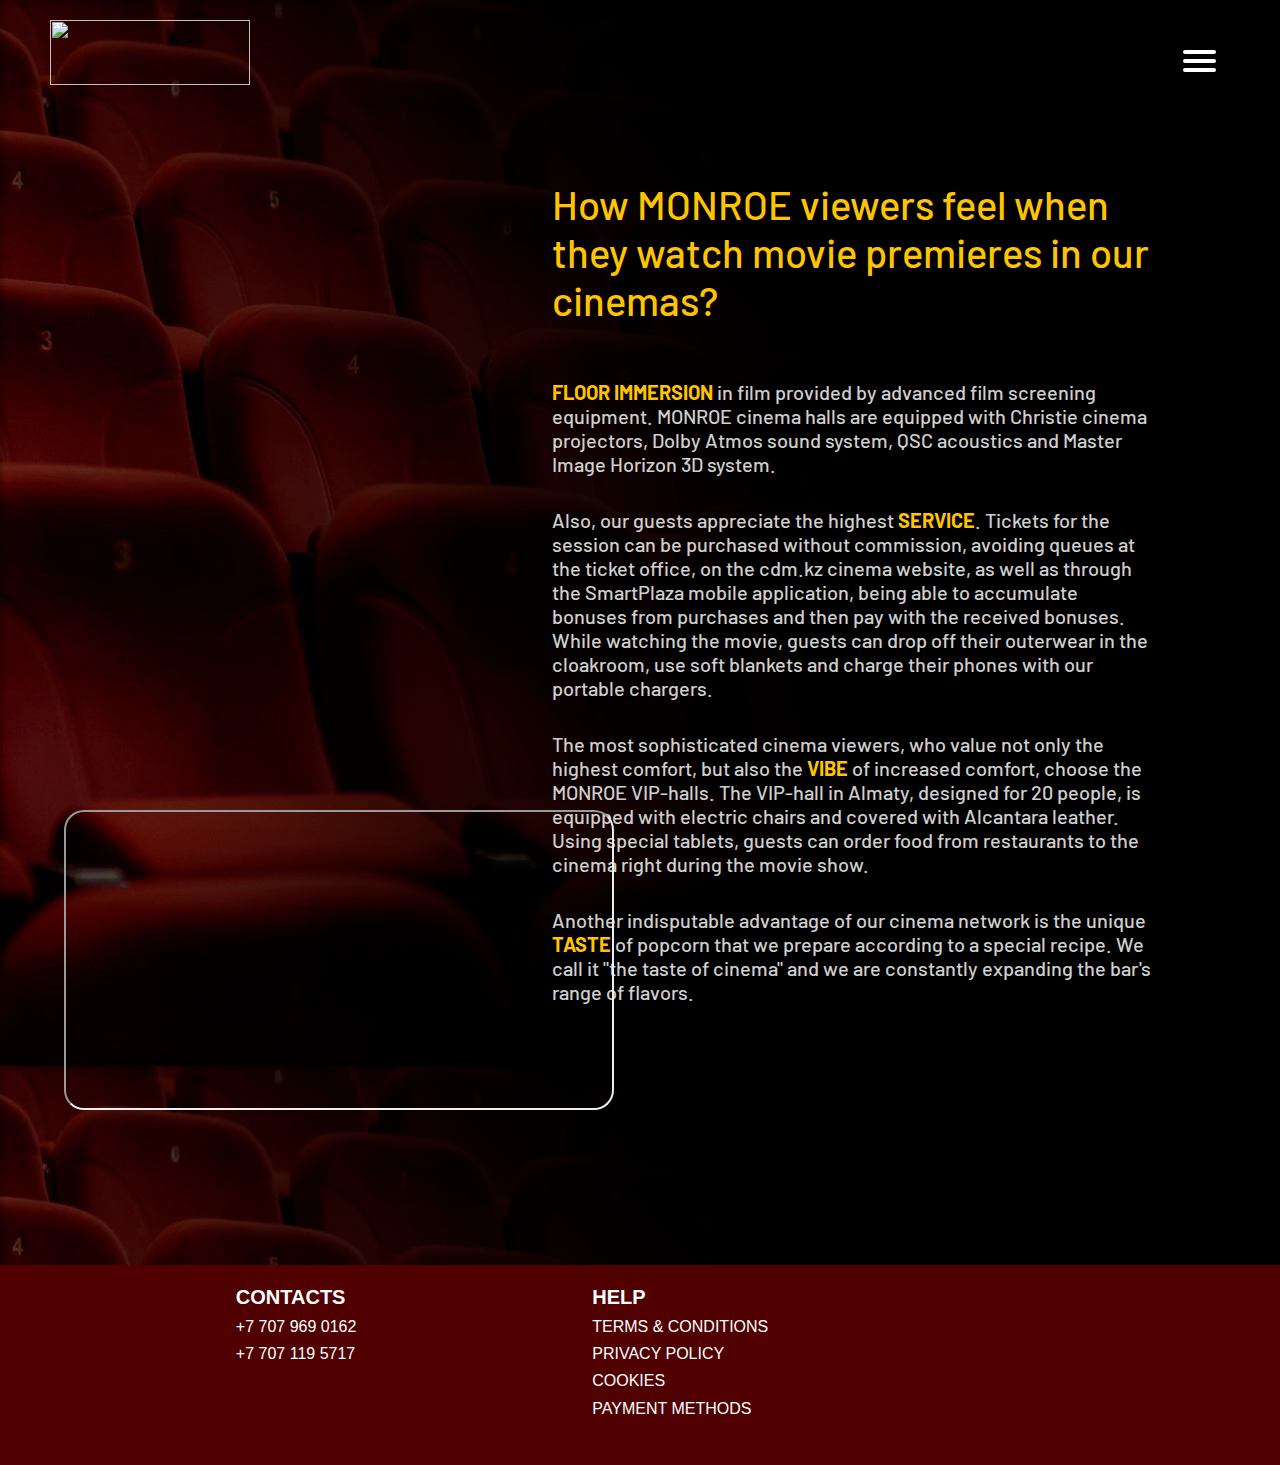
==== AboutUs/index.html @ d35613df "updated" ====
<!DOCTYPE html>
<html lang="en">

<head>
    <meta charset="UTF-8">
    <meta http-equiv="X-UA-Compatible" content="IE=edge">
    <meta name="viewport" content="width=device-width, initial-scale=1.0">
    <title>ABOUT US</title>
    <link rel="stylesheet" href="style.css">
    <script src="https://ajax.googleapis.com/ajax/libs/jquery/3.5.1/jquery.min.js"></script>
    <link rel="stylesheet" href="D:/WebProjects/MonroeCinema/css/fontawesome.min.css">
    <link rel="stylesheet" href="D:/WebProjects/MonroeCinema/css/all.css">
    <link rel="preconnect" href="https://fonts.googleapis.com">
    <link rel="preconnect" href="https://fonts.gstatic.com" crossorigin>
    <link href="https://fonts.googleapis.com/css2?family=Readex+Pro&display=swap" rel="stylesheet">
    <link rel="stylesheet" href="https://maxcdn.bootstrapcdn.com/bootstrap/4.5.2/css/bootstrap.min.css">
    <script src="https://ajax.googleapis.com/ajax/libs/jquery/3.5.1/jquery.min.js"></script>
    <script src="https://cdnjs.cloudflare.com/ajax/libs/popper.js/1.16.0/umd/popper.min.js"></script>
    <script src="https://maxcdn.bootstrapcdn.com/bootstrap/4.5.2/js/bootstrap.min.js"></script>
    <link rel="preconnect" href="https://fonts.googleapis.com">
    <link rel="preconnect" href="https://fonts.gstatic.com" crossorigin>
    <link href="https://fonts.googleapis.com/css2?family=Lato:wght@300&display=swap" rel="stylesheet">
    <link href="https://fonts.googleapis.com/css2?family=Barlow:wght@500&display=swap" rel="stylesheet">
</head>

<body>
    <div id="main">
        <div class="header">
            <a href="D:/WebProjects/MonroeCinema/index.html">
                <img id="monroe" src="D:/WebProjects/MonroeCinema/Images/monroe.png" width="200px" height="65px" alt="">
            </a>
            <div onclick="clickBurger()" class="section">
                <a href="#" class="menu-btn">
                    <span class="stick"></span>
                </a>
            </div>
        </div>
        <nav role='navigation'>
            <div id="menuToggle">
                <input type="checkbox" />
                <span></span>
                <span></span>
                <span></span>
                <ul id="menu">
                    <a style="text-decoration: none;" href="D:/WebProjects/MonroeCinema/index.html">
                        <li onmouseover="onhover1()" onmouseout="nohover1()">Premiers</li>
                        <span id="stick1"></span>
                    </a>
                    <a style="text-decoration: none;" href="D:/WebProjects/MonroeCinema/Food/menuFood.html">
                        <li onmouseover="onhover2()" onmouseout="nohover2()">Eat & Drink</li>
                        <span id="stick2"></span>
                    </a>
                    <a style="text-decoration: none;" href="D:/WebProjects/MonroeCinema/Rules/index.html">
                        <li onmouseover="onhover3()" onmouseout="nohover3()">Rules</li>
                        <span id="stick3"></span>
                    </a>
                    <a style="text-decoration: none;" href="D:/WebProjects/MonroeCinema/AboutUs/index.html">
                        <li onmouseover="onhover4()" onmouseout="nohover4()">About us</li>
                        <span id="stick4"></span>
                    </a>
                    <a style="text-decoration: none;" href="D:/WebProjects/MonroeCinema/Login/index.html">
                        <li>
                            <p class="fas fa-user-alt"></p> Login
                        </li>
                    </a>
                </ul>
            </div>
        </nav>
    </div>
    <div class="text">
        <h1>How MONROE viewers feel when they watch movie premieres in our cinemas?</h1>
        <br>
        <br>
        <h5><strong style="color: rgb(255, 196, 0);">FLOOR IMMERSION</strong> in film provided by advanced film screening equipment. MONROE cinema halls are equipped with Christie cinema projectors, Dolby Atmos sound system, QSC acoustics and Master Image
            Horizon 3D system.</h5>
        <br>
        <h5>Also, our guests appreciate the highest <strong style="color: rgb(255, 196, 0);">SERVICE</strong>. Tickets for the session can be purchased without commission, avoiding queues at the ticket office, on the cdm.kz cinema website, as well as through
            the SmartPlaza mobile application, being able to accumulate bonuses from purchases and then pay with the received bonuses. While watching the movie, guests can drop off their outerwear in the cloakroom, use soft blankets and charge their phones
            with our portable chargers.</h5>
        <br>
        <h5>The most sophisticated cinema viewers, who value not only the highest comfort, but also the <strong style="color: rgb(255, 196, 0);">VIBE</strong> of increased comfort, choose the MONROE VIP-halls. The VIP-hall in Almaty, designed for 20 people,
            is equipped with electric chairs and covered with Alcantara leather. Using special tablets, guests can order food from restaurants to the cinema right during the movie show.</h5>
        <br>
        <h5>Another indisputable advantage of our cinema network is the unique <strong style="color: rgb(255, 196, 0);">TASTE</strong> of popcorn that we prepare according to a special recipe. We call it "the taste of cinema" and we are constantly expanding
            the bar's range of flavors.</h5>
    </div>
    <div class="map"><iframe src="https://www.google.com/maps/embed?pb=!1m18!1m12!1m3!1d58621.616034514926!2d76.68783170618528!3d43.20946860787526!2m3!1f0!2f0!3f0!3m2!1i1024!2i768!4f13.1!3m3!1m2!1s0x38834f7675d8a6c3%3A0x7b7d14aec270c056!2z0KPQvdC40LLQtdGA0YHQuNGC0LXRgiDQodGD0LvQtdC50LzQsNC9INCU0LXQvNC40YDQtdC70Y8!5e0!3m2!1sru!2skz!4v1640202085243!5m2!1sru!2skz"
            style=" border-radius:20px" allowfullscreen="" loading="lazy"></iframe></div>
    <div class="footer">
        <div style="margin-top: 20px;" class="d-block">
            <h5><strong>CONTACTS</strong></h5>
            <h6>+7 707 969 0162</h6>
            <h6>+7 707 119 5717</h6>
        </div>
        <div style="margin-top: 20px;" class="d-block">
            <h5><strong>HELP</strong></h5>
            <h6>TERMS & CONDITIONS</h6>
            <h6>PRIVACY POLICY</h6>
            <h6>COOKIES</h6>
            <h6>PAYMENT METHODS</h6>
        </div>
        <div style="margin-top: 20px; font-size: 30px;" class="d-flex">
            <a href="#"><i class="fab fa-instagram insta"></i></a>
            <a href="#"><i class="fab fa-facebook-f face"></i></a>
            <a href="#"><i class="fab fa-twitter twit"></i></a>
            <a href="#"><i class="fab fa-google gg"></i></a>
        </div>
    </div>
</body>
<script src="app.js"></script>

</html>
---- AboutUs/style.css ----
body {
    margin: 0;
    background: url("Images/cinema.png")
}

#main {
    display: flex;
    z-index: 2;
    transition: 0.5s;
    position: fixed;
    width: 100%;
}

.header {
    display: flex;
    justify-content: space-between;
    width: 100%;
}

#monroe {
    cursor: pointer;
    padding: 0;
    margin: 20px 50px;
}

.section {
    display: flex;
    margin: 40px 50px;
}

a {
    display: block;
    overflow: hidden;
}

a li {
    text-decoration: none;
    color: #a7a7a7;
    transition: color 0.3s ease;
}

a:hover li {
    color: rgb(255, 255, 255);
    text-decoration: none;
}

#ticket {
    display: flex;
}

#button_buy {
    color: rgb(146, 146, 146);
    border: 1px solid rgb(146, 146, 146);
    text-decoration: none;
    display: flex;
    position: relative;
    justify-content: center;
    font-family: 'Lato', sans-serif;
    font-size: 25px;
    font-weight: 600;
    height: 60px;
    width: 200px;
    transform: translate(50px, 180px);
    transition: 0.3s;
}

#button_buy:hover {
    background-color: white;
    color: black;
    text-shadow: none;
    box-shadow: 0 0 15px white;
    transition: 0.3;
    transition-delay: 0.7s;
}

#stick_top {
    position: absolute;
    right: 100%;
    top: 0;
    width: 100%;
    height: 3px;
    background-color: rgb(255, 255, 255);
}

#button_buy:hover #stick_top {
    right: 0;
    transition: 0.2s;
}

#stick_bottom {
    position: absolute;
    bottom: 0;
    left: 100%;
    width: 100%;
    height: 3px;
    background-color: rgb(255, 255, 255);
}

#button_buy:hover #stick_bottom {
    left: 0;
    transition: 0.2s;
    transition-delay: 0.4s;
}

#stick_left {
    position: absolute;
    left: 0;
    top: 100%;
    width: 3px;
    height: 100%;
    background-color: rgb(255, 255, 255);
}

#button_buy:hover #stick_left {
    top: 0;
    transition: 0.2s;
    transition-delay: 0.6s;
}

#stick_right {
    position: absolute;
    right: 0;
    bottom: 100%;
    width: 3px;
    height: 100%;
    background-color: rgb(255, 255, 255);
}

#button_buy:hover #stick_right {
    bottom: 0;
    transition: 0.2s;
    transition-delay: 0.2s;
}

#menuToggle {
    display: block;
    position: absolute;
    top: 50px;
    right: 5%;
    z-index: 1;
    -webkit-user-select: none;
    user-select: none;
}

#menuToggle input {
    display: block;
    width: 40px;
    height: 32px;
    position: absolute;
    top: -7px;
    left: -5px;
    cursor: pointer;
    opacity: 0;
    z-index: 2;
    -webkit-touch-callout: none;
}

#menuToggle span {
    display: block;
    width: 33px;
    height: 4px;
    margin-bottom: 5px;
    position: relative;
    background: white;
    border-radius: 3px;
    z-index: 1;
    transform-origin: 4px 0px;
    transition: transform 0.5s cubic-bezier(0.77, 0.2, 0.05, 1.0), opacity 0.55s ease;
}

#menuToggle span:first-child {
    transform-origin: 0% 0%;
}

#menuToggle span:nth-last-child(2) {
    transform-origin: 0% 100%;
}

#menuToggle input:checked~span {
    opacity: 1;
    transform: rotate(45deg) translate(-2px, -1px);
    background: white;
}

#menuToggle input:checked~span:nth-last-child(3) {
    opacity: 0;
    transform: rotate(0deg) scale(0.2, 0.2);
}

#menuToggle input:checked~span:nth-last-child(2) {
    opacity: 1;
    transform: rotate(-45deg) translate(0, -1px);
}

#menu {
    position: absolute;
    width: 300px;
    height: 10000%;
    margin: -100px 0 0 0;
    padding: 50px;
    padding-top: 125px;
    right: -100px;
    background: rgb(80, 0, 0);
    list-style-type: none;
    -webkit-font-smoothing: antialiased;
    transform-origin: 0% 0%;
    transform: translate(100%, 0);
    transition: transform 0.5s cubic-bezier(0.77, 0.2, 0.05, 1.0);
}

#menu li {
    padding: 10px 0;
    font-size: 22px;
}

#menuToggle input:checked~ul {
    transform: none;
    opacity: 1;
}

@media(max-width: 768px) {
    .one img {
        visibility: hidden;
    }
    .two {
        visibility: hidden;
    }
    .three {
        visibility: hidden;
    }
    body {
        display: block;
    }
    .text {
        left: 2%;
        width: 500px;
    }
    .map {
        transform: translate(-30px, 450px);
        width: 400px;
    }
    .footer {
        transform: translateY(420px);
    }
}

@media(max-width: 1024px) {
    .one img {
        visibility: hidden;
    }
    .two {
        visibility: hidden;
    }
    .three {
        visibility: hidden;
    }
    .about {
        width: 800px;
        margin-top: 0px;
        margin-left: 70px;
    }
    .session_img {
        width: 800px;
        margin-bottom: 0;
    }
}

.text {
    display: block;
    font-family: 'Barlow', sans-serif;
    position: absolute;
    right: 10%;
    top: 20%;
    max-width: 600px;
}

.text h1 {
    color: rgb(255, 196, 0);
}

.text h5 {
    color: rgb(207, 207, 207);
}

.map {
    position: absolute;
    left: 5%;
    top: 90%;
    width: 550px;
    height: 300px;
}

.map iframe {
    width: 100%;
    height: 100%;
}

.footer {
    display: flex;
    justify-content: space-evenly;
    position: absolute;
    font-family: "Avenir Next", "Avenir", sans-serif;
    color: white;
    background-color: rgb(80, 0, 0);
    top: 135%;
    margin: 0;
    width: 100%;
    height: 200px;
    margin-top: 50px;
}

.insta {
    color: white;
    margin-right: 10px;
}

.insta:hover {
    color: rgb(184, 25, 59);
}

.face {
    color: white;
    margin-right: 10px;
}

.face:hover {
    color: rgb(0, 55, 156);
}

.twit {
    color: white;
    margin-right: 10px;
}

.twit:hover {
    color: rgb(0, 140, 150);
}

.gg {
    color: white;
    margin-right: 10px;
}

.gg:hover {
    color: rgb(165, 19, 19);
}
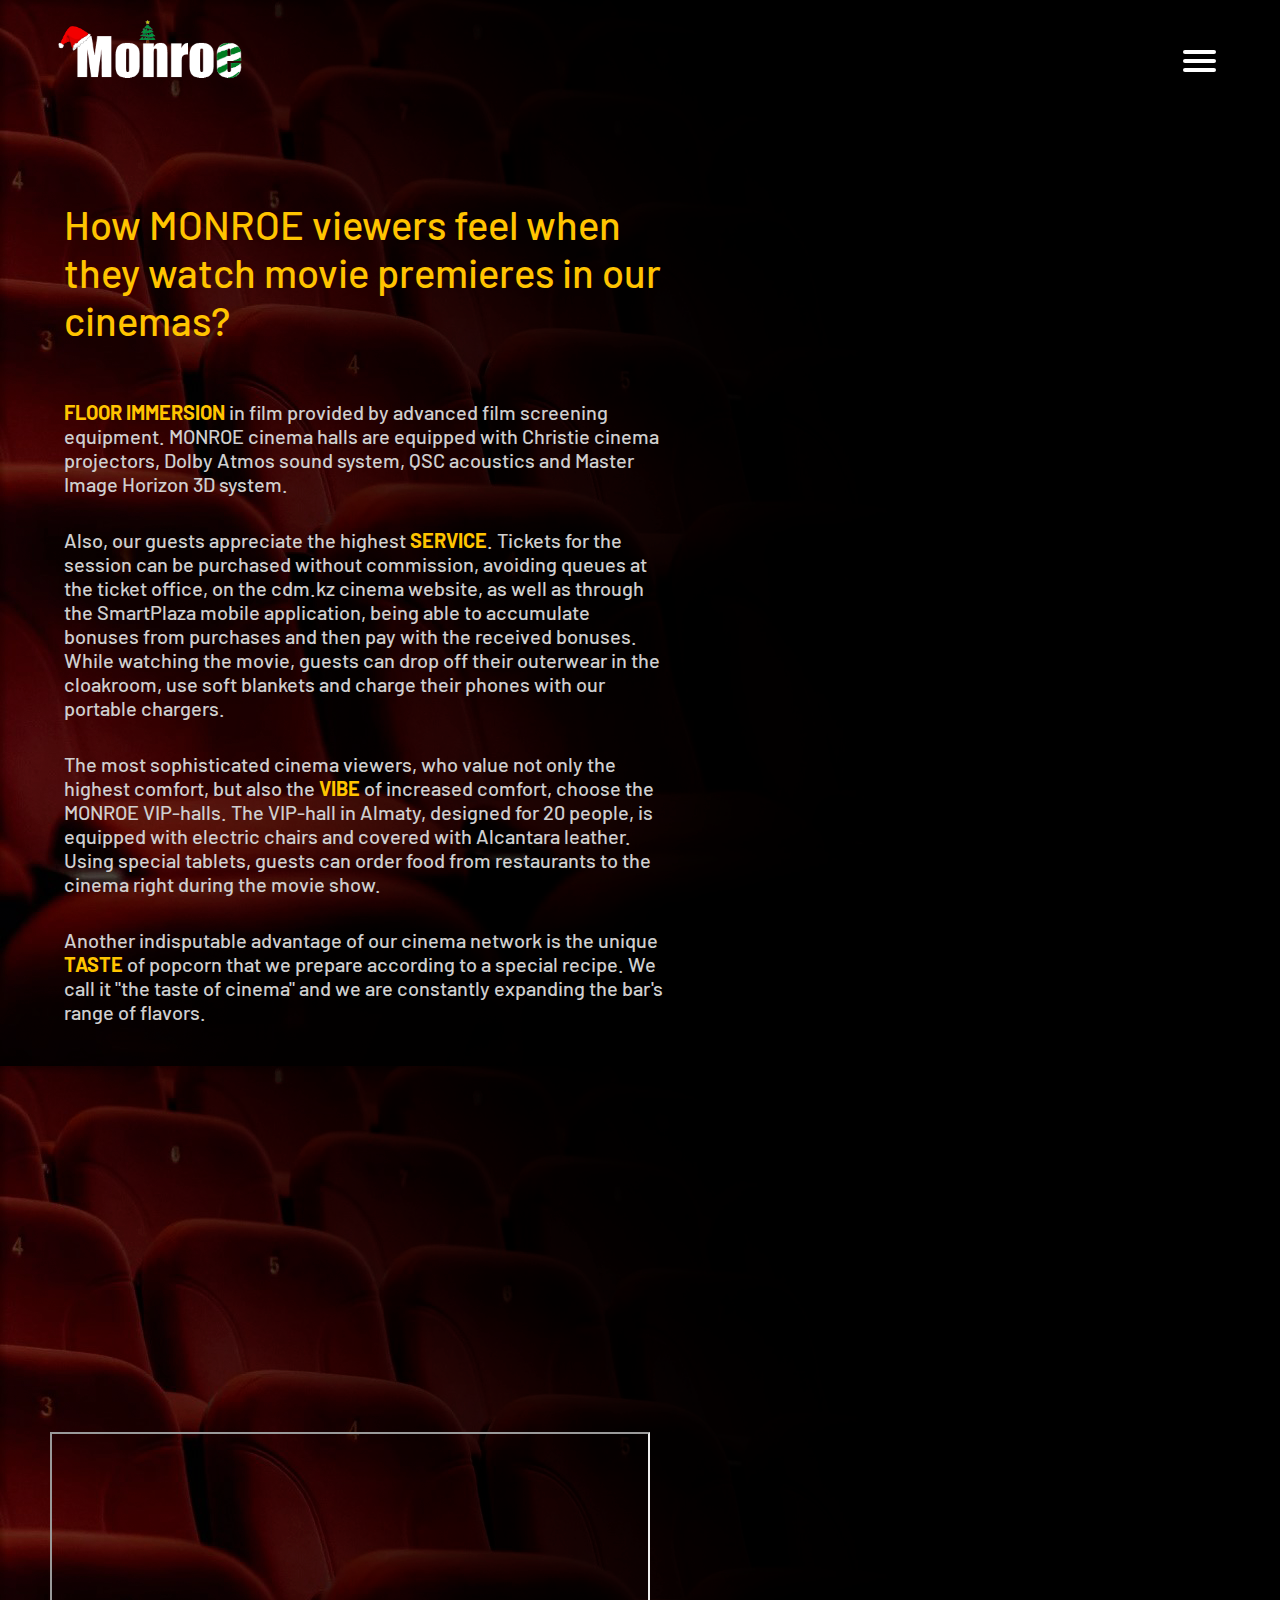
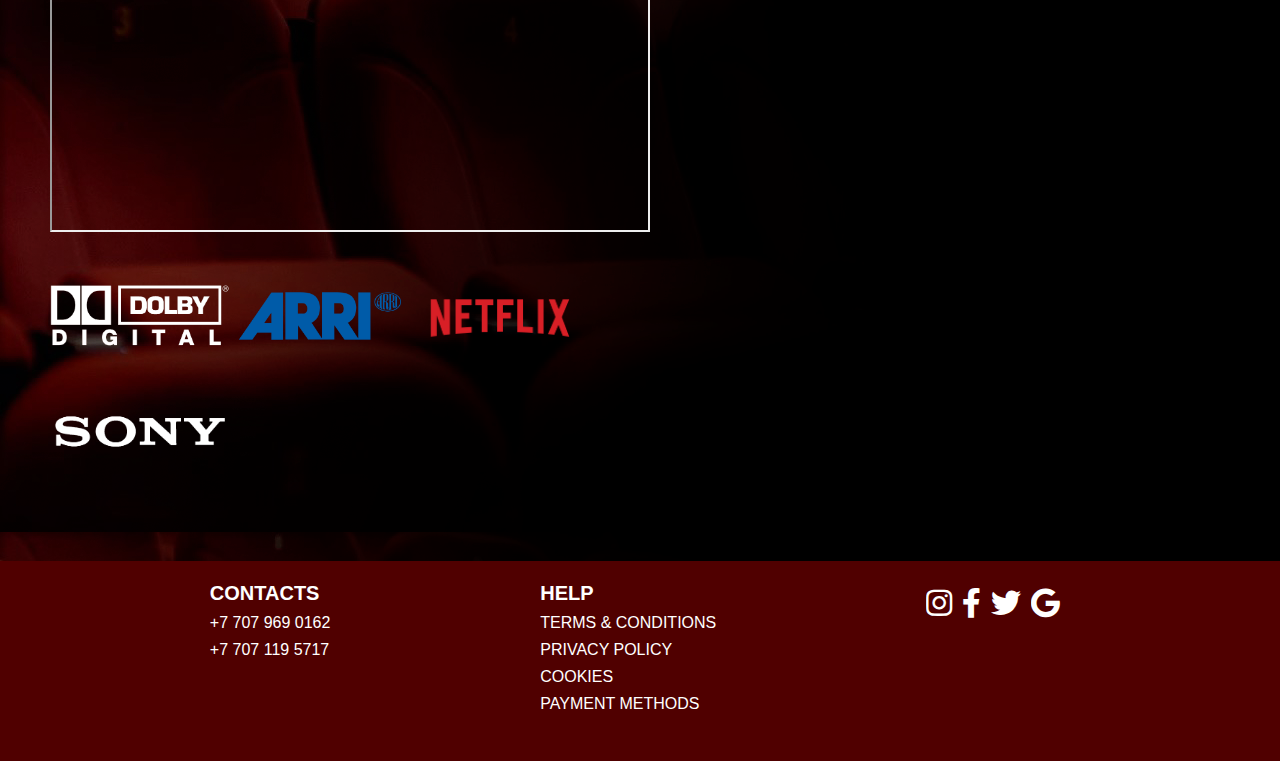
==== commit 0a0997e2: "Monroe" ====
--- a/AboutUs/index.html
+++ b/AboutUs/index.html
@@ -8,8 +8,8 @@
     <title>ABOUT US</title>
     <link rel="stylesheet" href="style.css">
     <script src="https://ajax.googleapis.com/ajax/libs/jquery/3.5.1/jquery.min.js"></script>
-    <link rel="stylesheet" href="D:/WebProjects/MonroeCinema/css/fontawesome.min.css">
-    <link rel="stylesheet" href="D:/WebProjects/MonroeCinema/css/all.css">
+    <link rel="stylesheet" href="/css/fontawesome.min.css">
+    <link rel="stylesheet" href="/css/all.css">
     <link rel="preconnect" href="https://fonts.googleapis.com">
     <link rel="preconnect" href="https://fonts.gstatic.com" crossorigin>
     <link href="https://fonts.googleapis.com/css2?family=Readex+Pro&display=swap" rel="stylesheet">
@@ -26,8 +26,8 @@
 <body>
     <div id="main">
         <div class="header">
-            <a href="D:/WebProjects/MonroeCinema/index.html">
-                <img id="monroe" src="D:/WebProjects/MonroeCinema/Images/monroe.png" width="200px" height="65px" alt="">
+            <a href="/index.html">
+                <img id="monroe" src="/Images/monroe.png" width="200px" height="65px" alt="">
             </a>
             <div onclick="clickBurger()" class="section">
                 <a href="#" class="menu-btn">
@@ -42,23 +42,23 @@
                 <span></span>
                 <span></span>
                 <ul id="menu">
-                    <a style="text-decoration: none;" href="D:/WebProjects/MonroeCinema/index.html">
+                    <a style="text-decoration: none;" href="/index.html">
                         <li onmouseover="onhover1()" onmouseout="nohover1()">Premiers</li>
                         <span id="stick1"></span>
                     </a>
-                    <a style="text-decoration: none;" href="D:/WebProjects/MonroeCinema/Food/menuFood.html">
+                    <a style="text-decoration: none;" href="/Food/menuFood.html">
                         <li onmouseover="onhover2()" onmouseout="nohover2()">Eat & Drink</li>
                         <span id="stick2"></span>
                     </a>
-                    <a style="text-decoration: none;" href="D:/WebProjects/MonroeCinema/Rules/index.html">
+                    <a style="text-decoration: none;" href="/Rules/index.html">
                         <li onmouseover="onhover3()" onmouseout="nohover3()">Rules</li>
                         <span id="stick3"></span>
                     </a>
-                    <a style="text-decoration: none;" href="D:/WebProjects/MonroeCinema/AboutUs/index.html">
+                    <a style="text-decoration: none;" href="/AboutUs/index.html">
                         <li onmouseover="onhover4()" onmouseout="nohover4()">About us</li>
                         <span id="stick4"></span>
                     </a>
-                    <a style="text-decoration: none;" href="D:/WebProjects/MonroeCinema/Login/index.html">
+                    <a style="text-decoration: none;" href="/Login/index.html">
                         <li>
                             <p class="fas fa-user-alt"></p> Login
                         </li>
@@ -67,7 +67,8 @@
             </div>
         </nav>
     </div>
-    <div class="text">
+    <div style="flex-wrap: wrap; display:flex;">
+        <div class="text">
         <h1>How MONROE viewers feel when they watch movie premieres in our cinemas?</h1>
         <br>
         <br>
@@ -84,8 +85,19 @@
         <h5>Another indisputable advantage of our cinema network is the unique <strong style="color: rgb(255, 196, 0);">TASTE</strong> of popcorn that we prepare according to a special recipe. We call it "the taste of cinema" and we are constantly expanding
             the bar's range of flavors.</h5>
     </div>
-    <div class="map"><iframe src="https://www.google.com/maps/embed?pb=!1m18!1m12!1m3!1d58621.616034514926!2d76.68783170618528!3d43.20946860787526!2m3!1f0!2f0!3f0!3m2!1i1024!2i768!4f13.1!3m3!1m2!1s0x38834f7675d8a6c3%3A0x7b7d14aec270c056!2z0KPQvdC40LLQtdGA0YHQuNGC0LXRgiDQodGD0LvQtdC50LzQsNC9INCU0LXQvNC40YDQtdC70Y8!5e0!3m2!1sru!2skz!4v1640202085243!5m2!1sru!2skz"
-            style=" border-radius:20px" allowfullscreen="" loading="lazy"></iframe></div>
+    <div id="rights">
+        <div class="map"><iframe src="https://www.google.com/maps/embed?pb=!1m18!1m12!1m3!1d58621.616034514926!2d76.68783170618528!3d43.20946860787526!2m3!1f0!2f0!3f0!3m2!1i1024!2i768!4f13.1!3m3!1m2!1s0x38834f7675d8a6c3%3A0x7b7d14aec270c056!2z0KPQvdC40LLQtdGA0YHQuNGC0LXRgiDQodGD0LvQtdC50LzQsNC9INCU0LXQvNC40YDQtdC70Y8!5e0!3m2!1sru!2skz!4v1640202085243!5m2!1sru!2skz"
+            loading="lazy"></iframe>
+        </div>
+        <div class="spons">
+            <img src="Images/dolby.png" width="30%" height="30%" alt="">
+            <img src="Images/arri.png" width="30%"height="30%" alt="">
+            <img style="transform: translateY(-20%);" src="Images/netflix.png" width="30%"height="30%" alt="">
+            <img src="Images/sony.png" width="30%"height="30%" alt="">
+        </div>
+    </div>
+    </div>
+    
     <div class="footer">
         <div style="margin-top: 20px;" class="d-block">
             <h5><strong>CONTACTS</strong></h5>
--- a/AboutUs/style.css
+++ b/AboutUs/style.css
@@ -217,6 +217,15 @@
     transform: none;
     opacity: 1;
 }
+@media (max-width: 400px){
+    .map{
+        width: 360px;
+        height: auto;
+    }
+    .map iframe{
+        width: 50%;
+    }
+}
 
 @media(max-width: 768px) {
     .one img {
@@ -263,14 +272,16 @@
         width: 800px;
         margin-bottom: 0;
     }
+
 }
 
 .text {
     display: block;
     font-family: 'Barlow', sans-serif;
-    position: absolute;
-    right: 10%;
-    top: 20%;
+    position: relative;
+    left: 5%;
+    margin-top: 200px;
+    margin-right: 50px;
     max-width: 600px;
 }
 
@@ -281,32 +292,39 @@
 .text h5 {
     color: rgb(207, 207, 207);
 }
+#rights{
+    margin-left: 50px;
+    margin-top: 400px;
+}
 
 .map {
-    position: absolute;
-    left: 5%;
-    top: 90%;
-    width: 550px;
-    height: 300px;
-}
-
-.map iframe {
+    width: 100%;
+    height: 400px;
+}
+.map iframe{
     width: 100%;
     height: 100%;
 }
+.spons{
+    margin-top: 50px;
+    max-width: 600px;
+    display: flex;
+    flex-wrap: wrap;
+}
+
 
 .footer {
     display: flex;
     justify-content: space-evenly;
-    position: absolute;
+    position: relative;
     font-family: "Avenir Next", "Avenir", sans-serif;
     color: white;
     background-color: rgb(80, 0, 0);
-    top: 135%;
+    bottom: 0;
     margin: 0;
     width: 100%;
     height: 200px;
-    margin-top: 50px;
+    margin-top: 100px;
 }
 
 .insta {
